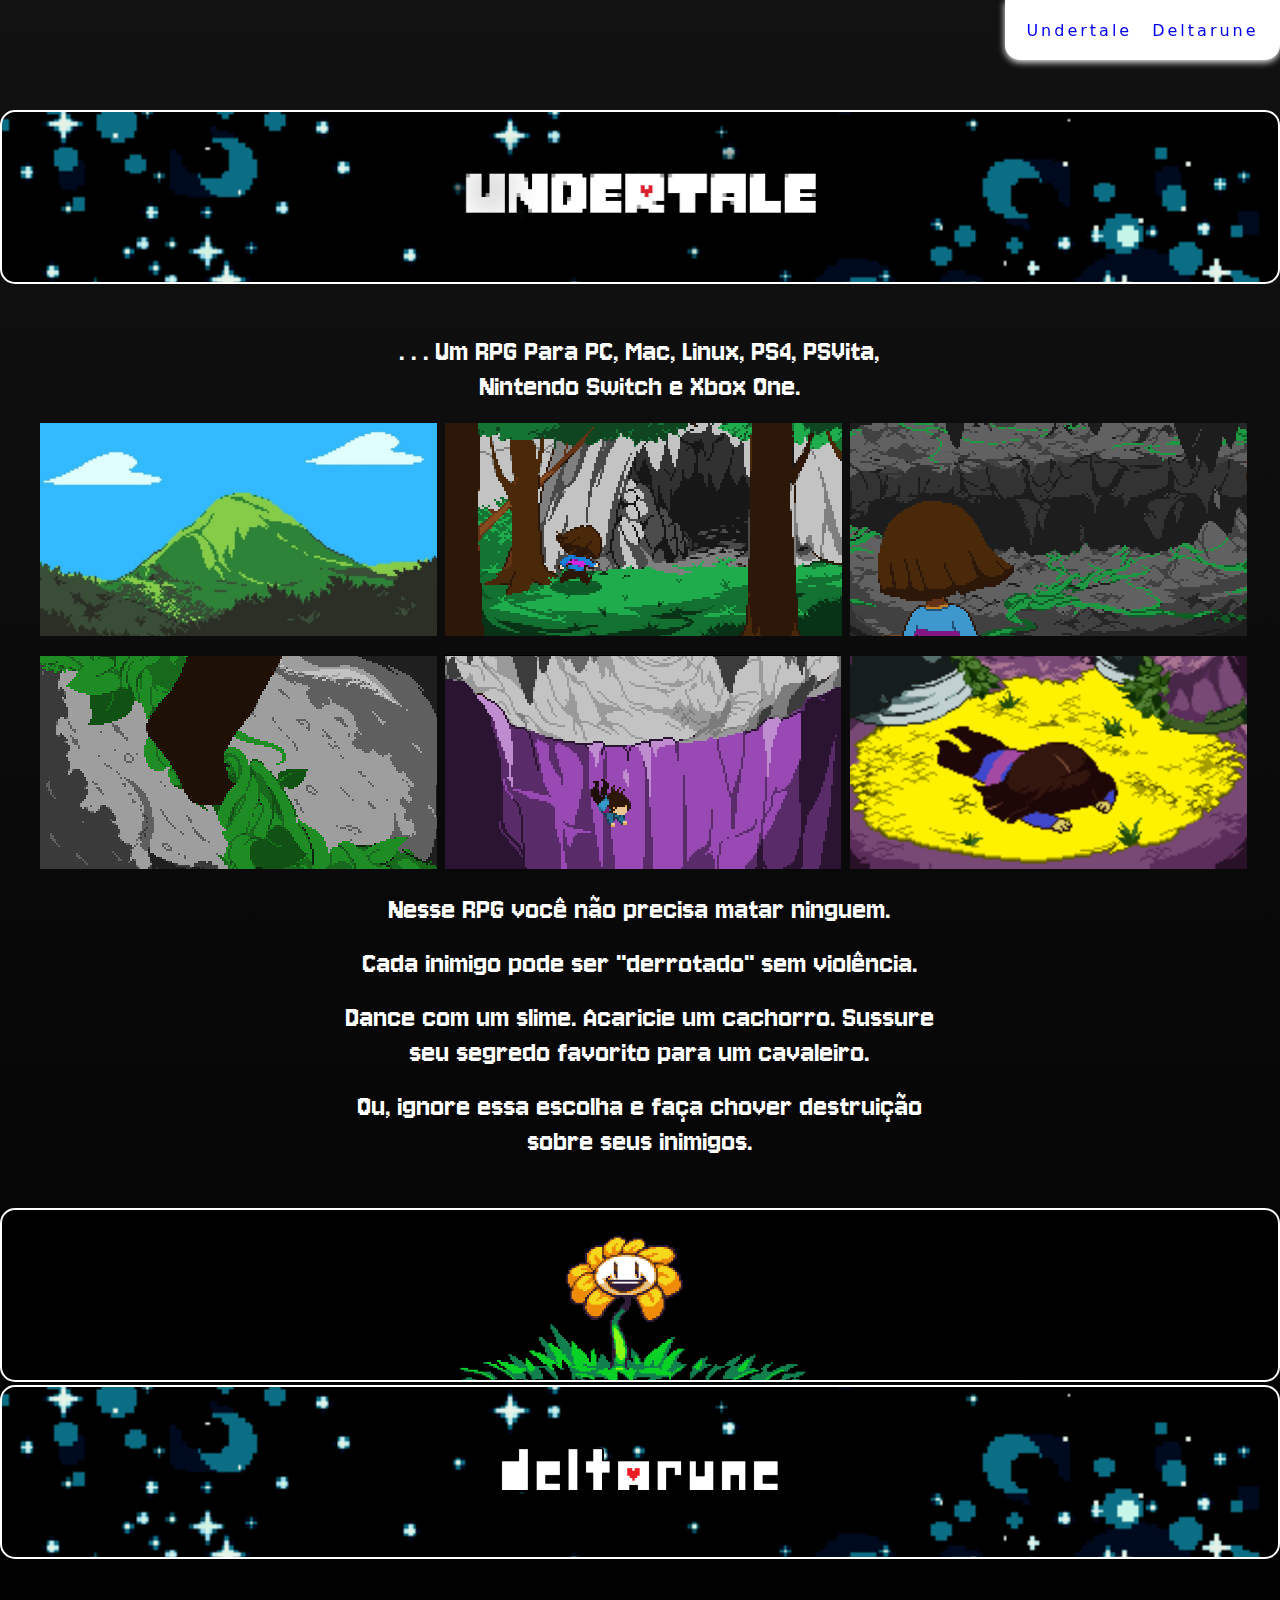
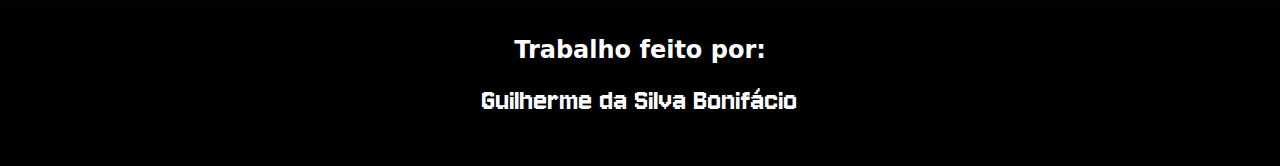
==== index.html @ c94c85cd "Quase Base" ====
<!DOCTYPE html>
<html lang="pt-br">

<head>
    <meta charset="UTF-8">
    <meta name="viewport" content="width=device-width, initial-scale=1.0">
    <title>Indie Bunny - Undertale</title>
    <link rel="stylesheet" href="css/style.css">
    <link rel="shortcut icon" href="_imagens/UndertaleIcon.png">
</head>

<body class="dark">

    <!-- CONSTRUÇÃO DO HEADER -->

    <header>

        <!-- LINKS DA PAGINA: -->

        <nav class="navPrincipal">
            <ul class="nav-links">
                <li><a href="index.html">Undertale</a></li>
                <li><a href="index.html">Deltarune</a></li>
            </ul>
        </nav>

        <!-- <button onclick="Temas()">Dark / Light</button>

        <button onclick="Nota()">Dê uma nota!</button> -->

        <!-- LINKS DE ANCORA: -->

        <!-- <nav class="navAncora">
            <a href="#sobre">Sobre</a> |
            <a href="#infos">Franquia</a>
        </nav> -->
    </header>


    <br>

    <!-- CONSTRUÇÃO DO MAIN -->


    <main>

        <!-- Fusão da "Titulo" -->
        <!-- <div class="titulo">
            <img class="logo1" src="_imagens/sackboyRender3.png" alt="">
            <h1>
                MEDIA MOLECULE
            </h1>
            <img class="logo2" src="_imagens/krisSprite1.gif" alt="">

        </div> -->


        <br><br>

        <!-- INTRODUÇÃO -->

        <!-- Section para LINK e Fundo UNDERTALE -->
        <section class="container4">
            <!-- Container com IMAGEM -->
            <figure class="card-sites">
                <a href="https://undertale.com/" target="_blank">
                    <img src="_imagens/undertaleLogo.png" alt="">
                </a>
            </figure>
        </section>

        <section class="container-especial">
            <div class="object-especial">
                <div class="texto-main">
                    <h2>
                        . . . Um RPG Para PC, Mac, Linux, PS4, PSVita, <br>
                        Nintendo Switch e Xbox One.
                    </h2>
                </div>

                <br>

                <div class="grid">
                    <div>
                        <figure>
                            <img src="_imagens/undertaleIntro1.png" alt="">
                        </figure>
                    </div>
                    <div>
                        <figure>
                            <img src="_imagens/undertaleIntro2.png" alt="">
                        </figure>
                    </div>
                    <div>
                        <figure>
                            <img src="_imagens/undertaleIntro3.png" alt="">
                        </figure>
                    </div>
                    <div>
                        <figure>
                            <img src="_imagens/undertaleIntro4.jpg" alt="">
                        </figure>
                    </div>
                    <div>
                        <figure>
                            <img src="_imagens/undertaleIntro5.png" alt="">
                        </figure>
                    </div>
                    <div>
                        <figure>
                            <img src="_imagens/undertaleIntro6.png" alt="">
                        </figure>
                    </div>
                </div>

                <br>

                <div class="texto-main">
                    <h2>Nesse RPG você não precisa matar ninguem.</h2>
                    <br>

                    <h2>Cada inimigo pode ser "derrotado" sem violência.</h2>
                    <br>

                    <h2>Dance com um slime. Acaricie um cachorro. Sussure seu segredo favorito para um cavaleiro. </h2>
                    <br>

                    <h2>Ou, ignore essa escolha e faça chover destruição sobre seus inimigos.</h2>

                </div>

                <br>

                <!-- <div class="grid">
                    <div>
                        <figure>
                            <img src="_imagens/undertaleBattle2.png" alt="">
                        </figure>
                    </div>
                    <div>
                        <figure>
                            <img src="_imagens/undertaleBattle2.png" alt="">
                        </figure>
                    </div> -->

            </div>
        </section>

        <!-- <section class="container">
            <figure class="figuraFundo">
                <img src="_imagens/lbpLogo.png" alt="">
            </figure>
            <div class="object">

                <h2 id="sobre">LittleBigPlanet</h2>

                <br>

                <p>
                    <script>
                        let nome = prompt("Qual seu nome Sonhador?");
                        let sobrenome = prompt("E Seu Sobrenome?");
                        alert("Bem Vindo " + nome + " " + sobrenome + "!" + " Botões foram adicionados no topo da tela.");

                        document.write("Bem-Vindo a <i><b>LittleBigPlanet</b></i> " + nome + " " + sobrenome + "!");
                    </script>
                    <br><br>
                    <i><b>LittleBigPlanet</b></i> é Uma série de jogos distribuída pela Sony, que começou com um jogo
                    eletrônico para
                    PlayStation 3 originalmente lançado em outubro de 2008. O título permite ao jogador modificar o
                    cenário e criar as próprias regras do jogo, usando os materiais encontrados no mundo
                    virtual e as habilidades dos personagens. <br><br>

                    Em <i><b>LittleBigPlanet</b></i>, que tem um clima de fantasia, o jogador tem diversas habilidades
                    para interagir
                    com
                    ambiente. Há itens para colecionar e quebra-cabeças, cuja solução requer lógica e colaboração em
                    grupo.
                    Quanto mais explorar o mundo, mais o jogador aumenta sua capacidade de criar e modificar o cenário.
                    <br><br>

                    Pode-se mover tudo no ambiente e rearranjar os objetos como desejar. A interface é bem simples e
                    intuitiva.
                    O mundo criador pode ser compartilhado com outros usuários. No entanto, as fases iniciais já vêm
                    prontas.
                    Não há objetivos ou regras estabelecidas. O próprio jogador pode e deve inventá-los.

                </p>

            </div>
        </section> -->

        <section class="container2">
            <!-- Container com IMAGEM -->
        </section>

        <!-- Container com LISTA e LINK -->
        <!-- <section class="container3">
            <figure class="figuraFundo2">
                <img src="_imagens/sackboyRender2.png" alt="">
            </figure>
            <div class="object">

                <h2 id="infos">Jogos da Franquia</h2>

                <br>

                <p>
                    A maioria dos jogos da série foram bem recebidos pelos críticos, e estes, são alguns dos jogos da
                    Franquia
                    <i><b>LittleBigPlanet</b></i>:
                </p>

                <br>

                <ul>
                    <li>LittleBigPlanet;</li>
                    <li>LittleBigPlanet PSP;</li>
                    <li>Sackboy's Prehistoric Moves;</li>
                    <li>LittleBigPlanet 2;</li>
                    <li>LittleBigPlanet PS VITA;</li>
                    <li>LittleBigPlanet Kart;</li>
                    <li>Run Sackboy! Run!;</li>
                    <li>LittleBigPlanet 3;</li>
                    <li>Sackboy: A Big Adventure;</li>
                    <li>Ultimate Sackboy;</li>
                </ul>

                <br>

                <p>
                    A mecânica central da série gira em torno de seu slogan, <i><b>"Jogue, Crie, Compartilhe"</b></i>.
                </p>

                <br>

                <p>
                    Passe no Site da
                    <b><i><a href="https://www.mediamolecule.com/" class="linkNoTexto">
                                Media Molecule</a></i></b> também!<br>
                    E nos vemos em breve, sonhador.

                </p>


            </div>
        </section> -->

        <section class="container4">
            <!-- Container com IMAGEM -->
            <figure class="card-sites">
                <a href="deltarune.html">
                    <img src="_imagens/deltaruneLogo.png" alt="">
                </a>
            </figure>
        </section>

        <br><br><br>
    </main>


    <!-- CONSTRUÇÃO DO FOOTER -->


    <footer class="footer">
        <div class="footerInfos">
            <h2>Trabalho feito por:</h2>

            <br>

            <p>
                Guilherme da Silva Bonifácio
            </p>
        </div>

    </footer>

</body>

<script src="script/script.js">
</script>

</html>
---- css/style.css ----
@import url('https://fonts.googleapis.com/css2?family=Jersey+25&family=Tiny5&display=swap');
@import url('https://fonts.googleapis.com/css2?family=Jersey+10&display=swap');

/* Padrão Site todo */

* {
    border: 0;
    padding: 0;
    margin: auto;
    position: relative;
    font-family: system-ui, 'Open Sans', 'Helvetica Neue', sans-serif;
    transition: all 0.50s ease-in-out;
}

/* Dark e Light Mode em BODY: */
.dark {
    /* background-color: #121212; */
    background: linear-gradient(to top, black, #121212);
    /* background-image: url(../_imagens/undertaleWallpaper2.png);
    background-repeat: no-repeat;
    background-position-x: center;
    background-color: black; */

}

.light {
    background-color: rgb(245, 209, 179);

    p,
    h1,
    h2,
    h3,
    li {
        color: black;
    }

    .navAncora,
    .navPrincipal,
    .container,
    .container3 {
        background-color: rgb(245, 179, 179);
        box-shadow: 0px 0px 0px 0px;
    }
}



/* ---------------------------------------- */


/* Personalização do HEADER: */

header {
    /* background-color: rgb(212, 163, 163); */
    height: 50px;
    width: auto;
    border-radius: 0px 0px 15px 15px;
    text-align: center;

}

.navPrincipal,
.navAncora {
    position: fixed;
    top: 0;
    right: 0;
    z-index: 1;
    
    background-color: white;
    width: 275px;
    height: 60px;
    border-radius: 0px 0px 15px 15px;
    text-align: center;
    box-shadow: 0px 2px 7px rgb(255, 254, 254);
    display: flex;
    align-items: center;
    justify-content: center;


}

.navPrincipal {
    float: right;
}

.navAncora {
    float: left;
}

.nav-links {
    display: flex;
    list-style: none;
}

.nav-links li {
    letter-spacing: 3px;
    padding: 10px;
}


/* Teste: */

/* @media (max-width: 999px) {
    .navPrincipal{
        flex-direction: column;
    }
} */

/* .mobile-menu{
    cursor: pointer;
}

.mobile-menu div{
    width: 32x;
    height: 2px;
    background: black;
    margin: 8px;
} */


/* ---------------------------------------- */


/* Personalização do MAIN */

main {
    max-width: 1300px;

}

/* Arrumando o Titulo */

.titulo .logo1 {
    width: 80px;
    float: left;
}

.titulo .logo2 {
    width: 80px;
    float: right;
}

.titulo h1 {
    padding-left: 10px;
    padding-right: 10px;
}

.titulo {
    /* border: 3px solid green; */
    width: 500px;
    text-align: center;
    display: flex;
    padding-bottom: 50px;

}

/* Caixas de texto e Caixas com imagens: */

.container,
.container2,
.container3,
.container4,
.container5,
.container6 {
    background-color: #202020;
    border: 2px solid white;
    border-radius: 15px;
    display: flex;
    align-items: center;
    justify-content: center;
    color: white;
    margin-top: 3px;

}

.container-especial {
    margin-top: 50px;
    margin-bottom: 30px;
    text-align: center;
    justify-content: center;

}

.container,
.container3 {
    height: auto;
    width: 95%;
    padding-top: 30px;
    padding-bottom: 30px;
}

.container2,
.container4,
.container5,
.container6 {
    height: 170px;
    /* width: 95%; */
    background-repeat: no-repeat;
    background-size: cover;
    background-position: center;
}

.container2 {
    background-image: url(../_imagens/undertaleWallpaper3.gif);
    background-position: center;
    background-color: black;
    background-size: 30%
}

.container4 {
    background-image: url(../_imagens/undertaleWallpaper.gif);
}

.container4 img {
    width: 35%;
    max-height: 450px;

}

.container5 {
    background-image: url(../_imagens/zbannerTechno.png);
}

.container6 {
    background-image: url(../_imagens/zbannerTechno2.jpg);
}

.container4 img:hover {
    width: 70%;
    transition: all ease 0.9s;
    cursor: pointer;
}

.card-sites {
    text-align: center;
    position: absolute;
}


.object {
    max-width: 850px;
    text-align: justify;

}

.object-especial {
    text-align: center;
    align-items: center;
    justify-content: center;
}

.object-especial h2,
p {
    font-family: "Jersey 10", sans-serif;
    font-weight: 400;
    font-size: 32px;
    font-style: normal;
    color: white;
}

.texto-main {
    max-width: 600px;
}

/* .object-character img{
    width: 15%;
} */


.grid {
    display: grid;
    /* background-color: white; */
    grid-template-columns: repeat(auto-fill, minmax(300px, 1fr));
    grid-gap: 15px;
    max-width: 1200px;
    margin: 0 auto;
}

.grid div {
    text-align: center;
    justify-content: center;
}

figure {
    text-align: center;
}

/* Imagens no fundo das escritas */

.figuraFundo,
.figuraFundo2 {
    position: absolute;
    text-align: center;
}

.figuraFundo img {
    width: 750px;
    opacity: 10%;
}

.figuraFundo2 img {
    width: 230px;
    opacity: 15%;
}

/* Formatação do link presente no texto (não confundir com o fundo) */

.linkNoTexto {
    color: rgb(150, 109, 255);
}


/* ---------------------------------------- */


/* Personalização do FOOTER: */

.footer {
    background-color: black;
    color: white;
    height: 150px;
    text-align: center;
}

.footerInfos {
    padding-top: 20px;

}

/* .footer img {
    background-repeat: no-repeat;
    background-position: center;
    background-size: auto;
} */


/* ---------------------------------------- */


/* Personalização GERAL (Elementos) */

h1 {
    color: white;
    text-align: center;
}

h2,
h3 {
    color: white;
}

a {
    text-decoration: none;
}

li {
    padding-bottom: 10px;
}

button {
    border: 1px solid black;
    border-radius: 0px 0px 15px 15px;
    color: black;
    width: 100px;
    height: 25px;
    cursor: pointer;
}
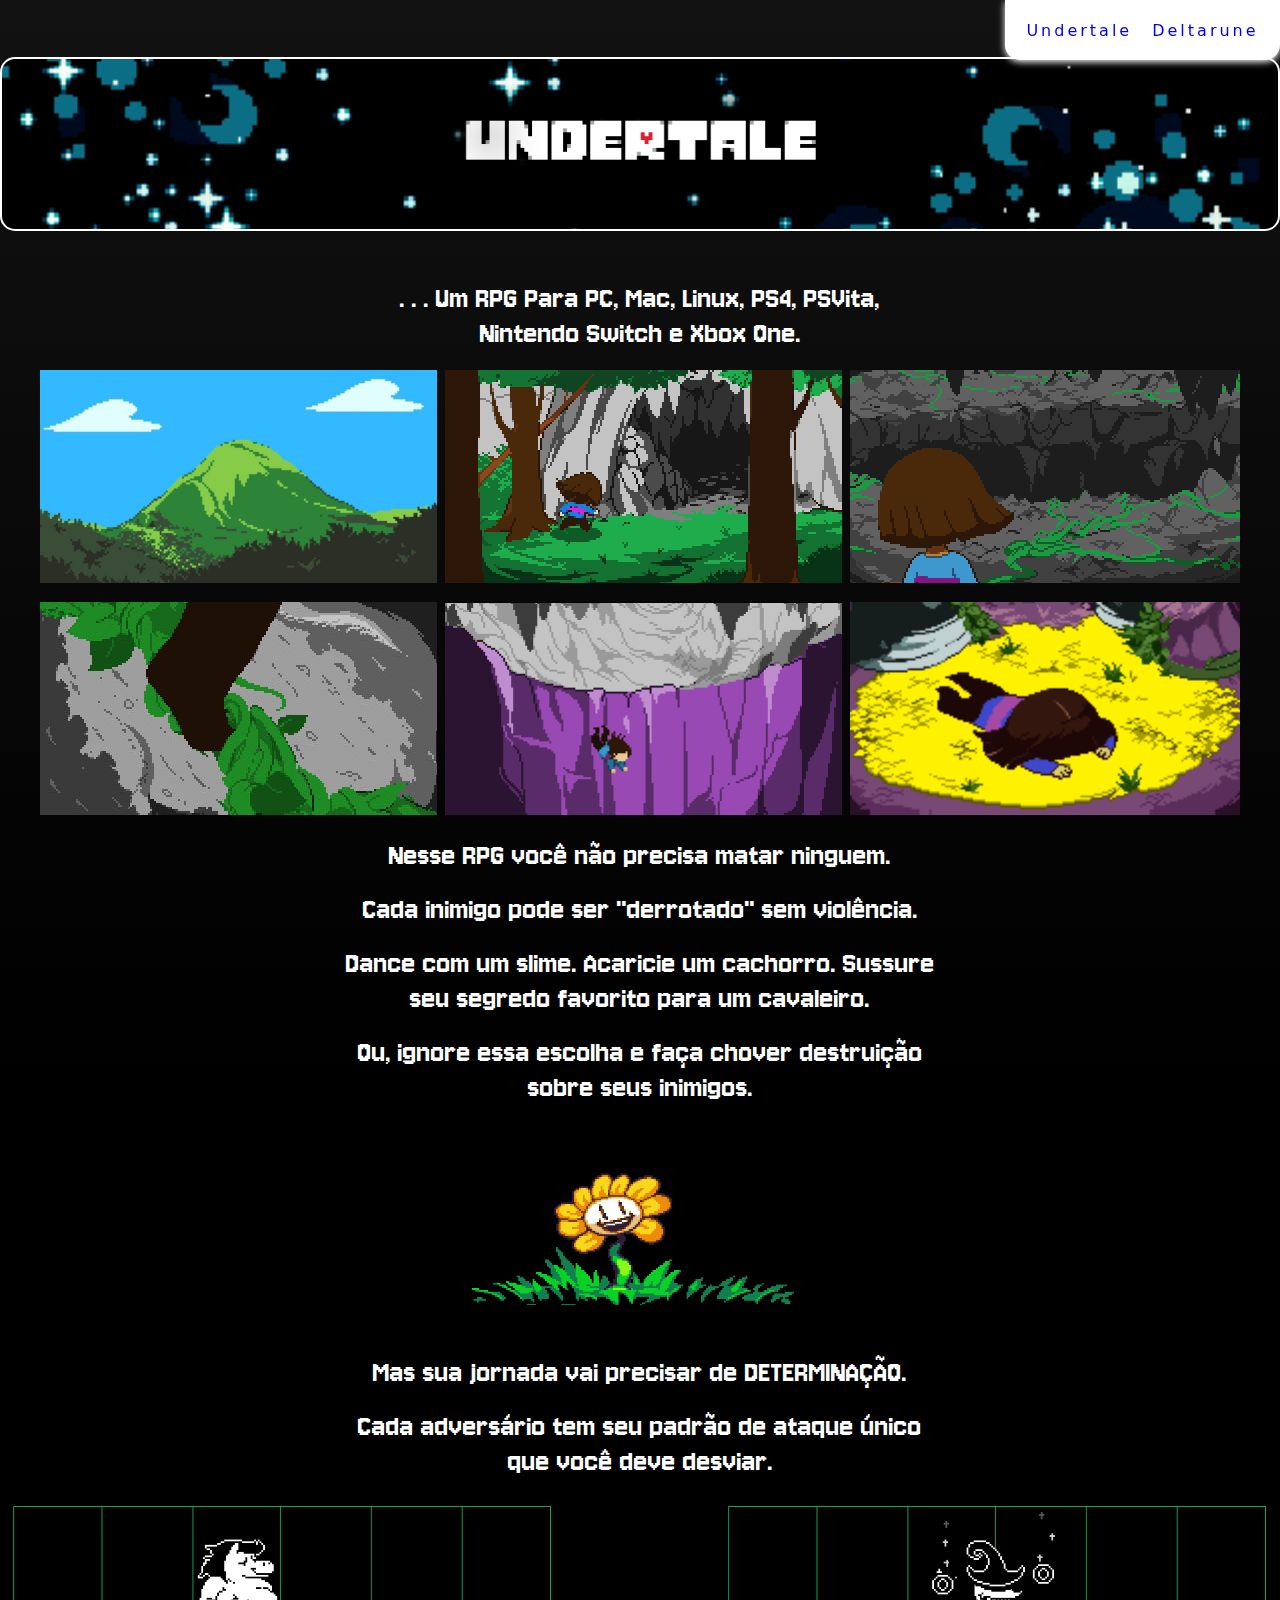
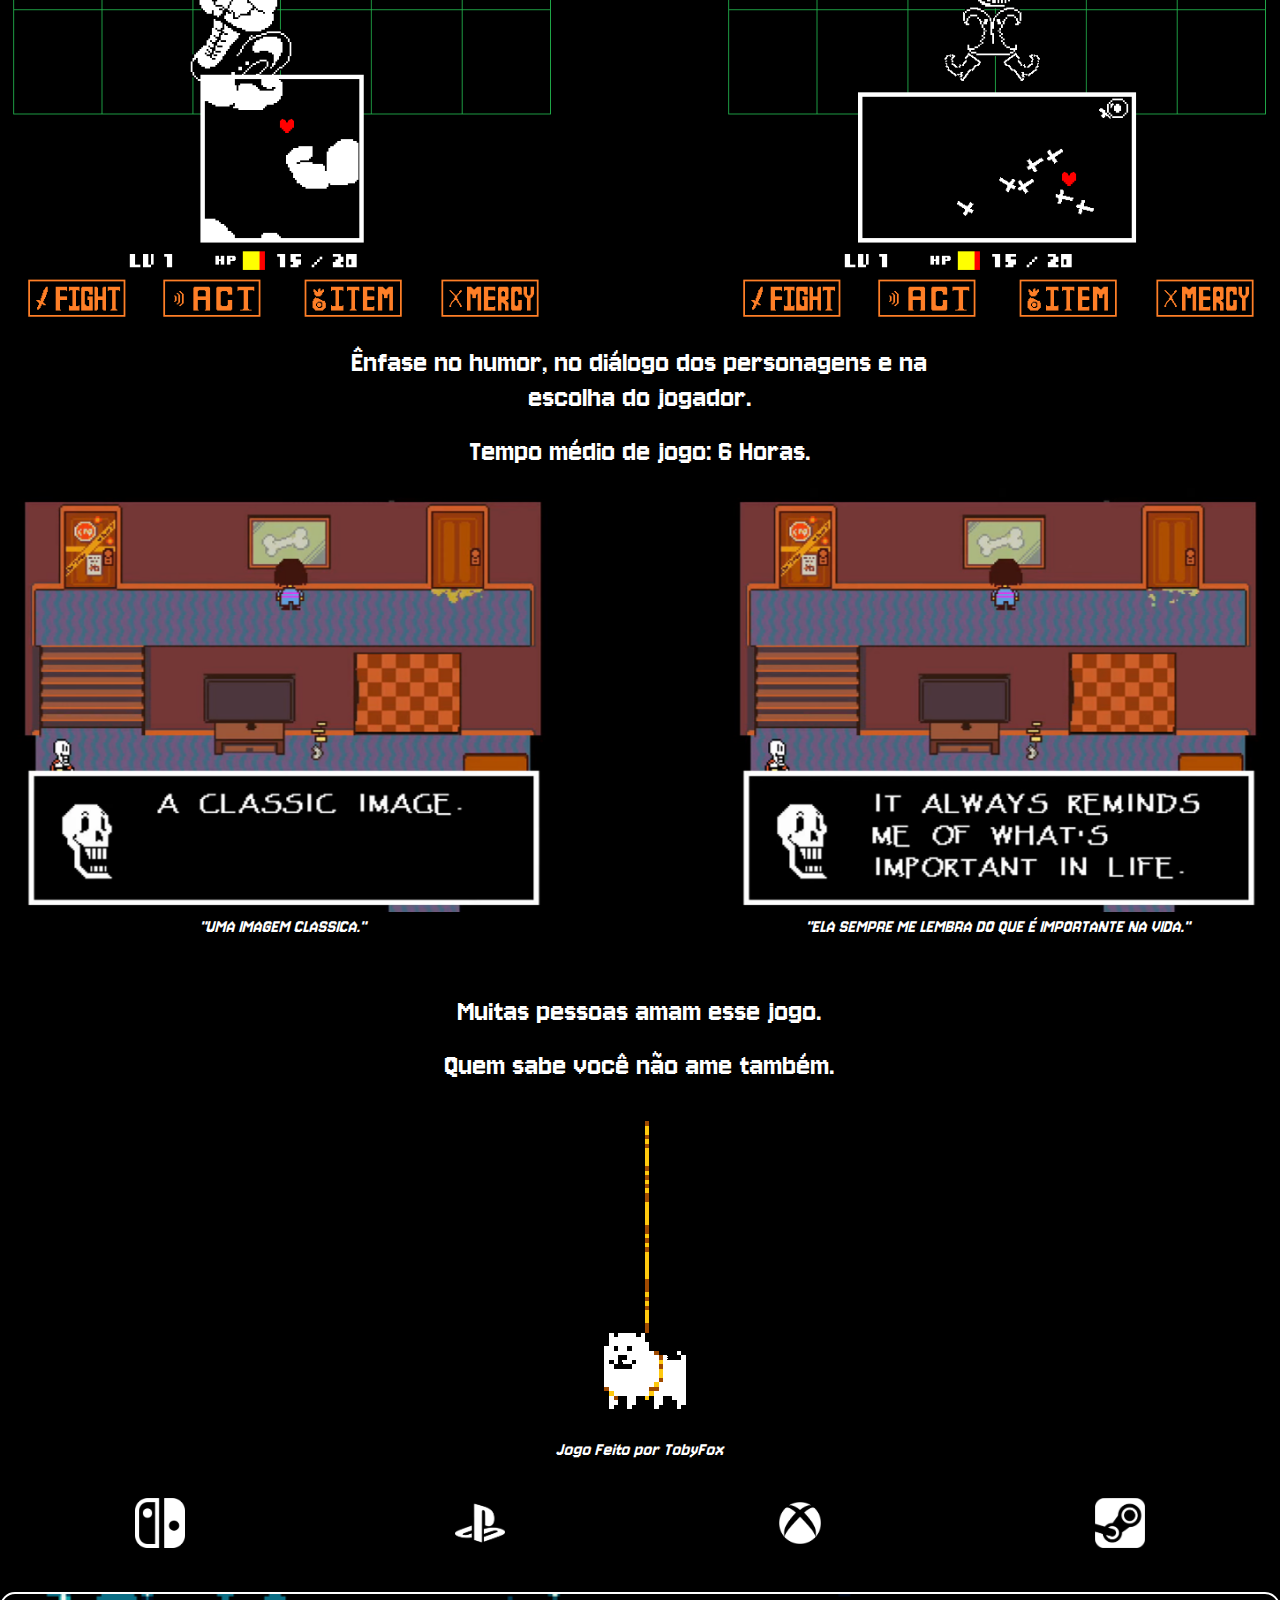
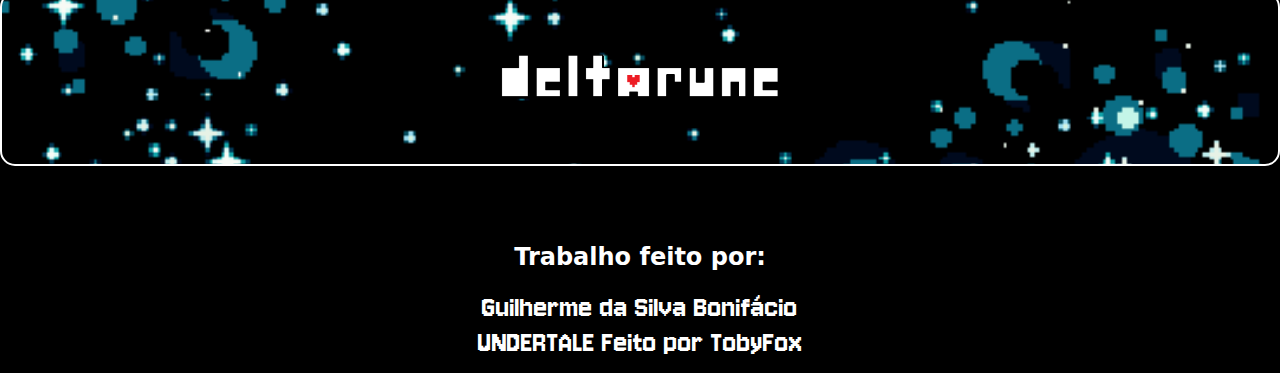
==== commit fcb3e138: "Quase feito" ====
--- a/index.html
+++ b/index.html
@@ -25,7 +25,7 @@
         </nav>
 
         <!-- <button onclick="Temas()">Dark / Light</button>
-
+ 
         <button onclick="Nota()">Dê uma nota!</button> -->
 
         <!-- LINKS DE ANCORA: -->
@@ -51,7 +51,7 @@
                 MEDIA MOLECULE
             </h1>
             <img class="logo2" src="_imagens/krisSprite1.gif" alt="">
-
+ 
         </div> -->
 
 
@@ -69,6 +69,8 @@
             </figure>
         </section>
 
+        <!-- Inicio da página de verdaed -->
+
         <section class="container-especial">
             <div class="object-especial">
                 <div class="texto-main">
@@ -82,168 +84,177 @@
 
                 <div class="grid">
                     <div>
+                        <figure class="undertale-intro-img">
+                            <img src="_imagens/undertaleIntro1.png" alt="">
+                        </figure>
+                    </div>
+                    <div>
+                        <figure class="undertale-intro-img">
+                            <img src="_imagens/undertaleIntro2.png" alt="">
+                        </figure>
+                    </div>
+                    <div>
+                        <figure class="undertale-intro-img">
+                            <img src="_imagens/undertaleIntro3.png" alt="">
+                        </figure>
+                    </div>
+                    <div>
+                        <figure class="undertale-intro-img">
+                            <img src="_imagens/undertaleIntro4.jpg" alt="">
+                        </figure>
+                    </div>
+                    <div>
+                        <figure class="undertale-intro-img">
+                            <img src="_imagens/undertaleIntro5.png" alt="">
+                        </figure>
+                    </div>
+                    <div>
+                        <figure class="undertale-intro-img">
+                            <img src="_imagens/undertaleIntro6.png" alt="">
+                        </figure>
+                    </div>
+                </div>
+
+                <br>
+                <!-- arrumar com p -->
+                <div class="texto-main">
+                    <h2>Nesse RPG você não precisa matar ninguem.</h2>
+                    <br>
+                    <h2>Cada inimigo pode ser "derrotado" sem violência.</h2>
+                    <br>
+                    <h2>Dance com um slime. Acaricie um cachorro. Sussure seu segredo favorito para um cavaleiro.</h2>
+                    <br>
+                    <h2>Ou, ignore essa escolha e faça chover destruição sobre seus inimigos.</h2>
+                </div>
+
+            </div>
+        </section>
+
+        <section class="container2">
+            <!-- Container com IMAGEM -->
+        </section>
+
+        <section class="container-especial">
+            <div class="object-especial">
+                <div class="texto-main">
+                    <h2>Mas sua jornada vai precisar de DETERMINAÇÃO.</h2>
+                    <br>
+                    <h2>Cada adversário tem seu padrão de ataque único que você deve desviar.</h2>
+                </div>
+
+                <br>
+
+                <div class="grid2">
+                    <div>
+                        <figure class="undertale-game-img">
+                            <img src="_imagens/undertaleBattle1.png" alt="">
+                        </figure>
+                    </div>
+                    <div>
+                        <figure class="undertale-game-img">
+                            <img src="_imagens/undertaleBattle2.png" alt="">
+                        </figure>
+                    </div>
+
+                </div>
+
+                <br>
+
+                <div class="texto-main">
+                    <h2>Ênfase no humor, no diálogo dos personagens e na escolha do jogador.</h2>
+                    <br>
+                    <h2>Tempo médio de jogo: 6 Horas.</h2>
+
+                </div>
+
+                <br>
+
+                <div class="grid2">
+                    <div>
+                        <figure class="undertale-game-img">
+                            <img src="_imagens/undertaleDialogo1.png" alt="">
+                            <figcaption>"UMA IMAGEM CLASSICA."</figcaption>
+                        </figure>
+                    </div>
+                    <div>
+                        <figure class="undertale-game-img">
+                            <img src="_imagens/undertaleDialogo2.png" alt="">
+                            <figcaption>"ELA SEMPRE ME LEMBRA DO QUE É IMPORTANTE NA VIDA."</figcaption>
+                        </figure>
+                    </div>
+                </div>
+
+                <br><br><br>
+
+                <div class="texto-main">
+                    <h2>Muitas pessoas amam esse jogo.</h2>
+                    <br>
+                    <h2>Quem sabe você não ame também.</h2>
+
+                </div>
+
+                <br><br>
+
+                <div class="undertale-game-fim">
+                    <figure>
+                        <img src="_imagens/characterTobyFox.gif" alt="">
+                        <figcaption>Jogo Feito por TobyFox</figcaption>
+                    </figure>
+                </div>
+
+                <br><br>
+
+                <div>
+                    <ul class="plataforma-jogo-icone">
+                        <li class="icone-nintendo">
+                            <figure>
+                                <a href="https://www.nintendo.com/us/store/products/undertale-switch/">
+                                    <img src="_imagens/plataformaSwitch.png" alt="">
+                                </a>
+                            </figure>
+                        </li>
+                        <li class="icone-playstation">
+                            <figure>
+                                <a href="https://www.nintendo.com/us/store/products/undertale-switch/">
+                                    <img src="_imagens/plataformaPlaystation.png" alt="">
+                                </a>
+                            </figure>
+                        </li>
+                        <li class="icone-xbox">
+                            <figure>
+                                <a href="https://www.nintendo.com/us/store/products/undertale-switch/">
+                                    <img src="_imagens/plataformasXbox.png" alt="">
+                                </a>
+                            </figure>
+                        </li>
+                        <li class="icone-steam">
+                            <figure>
+                                <a href="https://www.nintendo.com/us/store/products/undertale-switch/">
+                                    <img src="_imagens/plataformaSteamIcon.png" alt="">
+                                </a>
+                            </figure>
+                        </li>
+                    </ul>
+                </div>
+
+            </div>
+        </section>
+
+        <!-- Container com LISTA e LINK -->
+        <!-- <section class="container">
+            <div class="object">
+                <div class="grid2">
+                    <div>
                         <figure>
-                            <img src="_imagens/undertaleIntro1.png" alt="">
-                        </figure>
-                    </div>
-                    <div>
-                        <figure>
-                            <img src="_imagens/undertaleIntro2.png" alt="">
-                        </figure>
-                    </div>
-                    <div>
-                        <figure>
-                            <img src="_imagens/undertaleIntro3.png" alt="">
-                        </figure>
-                    </div>
-                    <div>
-                        <figure>
-                            <img src="_imagens/undertaleIntro4.jpg" alt="">
-                        </figure>
-                    </div>
-                    <div>
-                        <figure>
-                            <img src="_imagens/undertaleIntro5.png" alt="">
-                        </figure>
-                    </div>
-                    <div>
-                        <figure>
-                            <img src="_imagens/undertaleIntro6.png" alt="">
-                        </figure>
-                    </div>
-                </div>
-
-                <br>
-
-                <div class="texto-main">
-                    <h2>Nesse RPG você não precisa matar ninguem.</h2>
-                    <br>
-
-                    <h2>Cada inimigo pode ser "derrotado" sem violência.</h2>
-                    <br>
-
-                    <h2>Dance com um slime. Acaricie um cachorro. Sussure seu segredo favorito para um cavaleiro. </h2>
-                    <br>
-
-                    <h2>Ou, ignore essa escolha e faça chover destruição sobre seus inimigos.</h2>
-
-                </div>
-
-                <br>
-
-                <!-- <div class="grid">
+                            <img src="_imagens/undertaleBattle1.png" alt="">
+                        </figure>
+                    </div>
                     <div>
                         <figure>
                             <img src="_imagens/undertaleBattle2.png" alt="">
                         </figure>
                     </div>
-                    <div>
-                        <figure>
-                            <img src="_imagens/undertaleBattle2.png" alt="">
-                        </figure>
-                    </div> -->
-
-            </div>
-        </section>
-
-        <!-- <section class="container">
-            <figure class="figuraFundo">
-                <img src="_imagens/lbpLogo.png" alt="">
-            </figure>
-            <div class="object">
-
-                <h2 id="sobre">LittleBigPlanet</h2>
-
-                <br>
-
-                <p>
-                    <script>
-                        let nome = prompt("Qual seu nome Sonhador?");
-                        let sobrenome = prompt("E Seu Sobrenome?");
-                        alert("Bem Vindo " + nome + " " + sobrenome + "!" + " Botões foram adicionados no topo da tela.");
-
-                        document.write("Bem-Vindo a <i><b>LittleBigPlanet</b></i> " + nome + " " + sobrenome + "!");
-                    </script>
-                    <br><br>
-                    <i><b>LittleBigPlanet</b></i> é Uma série de jogos distribuída pela Sony, que começou com um jogo
-                    eletrônico para
-                    PlayStation 3 originalmente lançado em outubro de 2008. O título permite ao jogador modificar o
-                    cenário e criar as próprias regras do jogo, usando os materiais encontrados no mundo
-                    virtual e as habilidades dos personagens. <br><br>
-
-                    Em <i><b>LittleBigPlanet</b></i>, que tem um clima de fantasia, o jogador tem diversas habilidades
-                    para interagir
-                    com
-                    ambiente. Há itens para colecionar e quebra-cabeças, cuja solução requer lógica e colaboração em
-                    grupo.
-                    Quanto mais explorar o mundo, mais o jogador aumenta sua capacidade de criar e modificar o cenário.
-                    <br><br>
-
-                    Pode-se mover tudo no ambiente e rearranjar os objetos como desejar. A interface é bem simples e
-                    intuitiva.
-                    O mundo criador pode ser compartilhado com outros usuários. No entanto, as fases iniciais já vêm
-                    prontas.
-                    Não há objetivos ou regras estabelecidas. O próprio jogador pode e deve inventá-los.
-
-                </p>
-
-            </div>
-        </section> -->
-
-        <section class="container2">
-            <!-- Container com IMAGEM -->
-        </section>
-
-        <!-- Container com LISTA e LINK -->
-        <!-- <section class="container3">
-            <figure class="figuraFundo2">
-                <img src="_imagens/sackboyRender2.png" alt="">
-            </figure>
-            <div class="object">
-
-                <h2 id="infos">Jogos da Franquia</h2>
-
-                <br>
-
-                <p>
-                    A maioria dos jogos da série foram bem recebidos pelos críticos, e estes, são alguns dos jogos da
-                    Franquia
-                    <i><b>LittleBigPlanet</b></i>:
-                </p>
-
-                <br>
-
-                <ul>
-                    <li>LittleBigPlanet;</li>
-                    <li>LittleBigPlanet PSP;</li>
-                    <li>Sackboy's Prehistoric Moves;</li>
-                    <li>LittleBigPlanet 2;</li>
-                    <li>LittleBigPlanet PS VITA;</li>
-                    <li>LittleBigPlanet Kart;</li>
-                    <li>Run Sackboy! Run!;</li>
-                    <li>LittleBigPlanet 3;</li>
-                    <li>Sackboy: A Big Adventure;</li>
-                    <li>Ultimate Sackboy;</li>
-                </ul>
-
-                <br>
-
-                <p>
-                    A mecânica central da série gira em torno de seu slogan, <i><b>"Jogue, Crie, Compartilhe"</b></i>.
-                </p>
-
-                <br>
-
-                <p>
-                    Passe no Site da
-                    <b><i><a href="https://www.mediamolecule.com/" class="linkNoTexto">
-                                Media Molecule</a></i></b> também!<br>
-                    E nos vemos em breve, sonhador.
-
-                </p>
-
-
-            </div>
+                </div>
         </section> -->
 
         <section class="container4">
@@ -269,7 +280,8 @@
             <br>
 
             <p>
-                Guilherme da Silva Bonifácio
+                Guilherme da Silva Bonifácio <br>
+                UNDERTALE Feito por TobyFox
             </p>
         </div>
 
--- a/css/style.css
+++ b/css/style.css
@@ -1,5 +1,6 @@
 @import url('https://fonts.googleapis.com/css2?family=Jersey+25&family=Tiny5&display=swap');
 @import url('https://fonts.googleapis.com/css2?family=Jersey+10&display=swap');
+@import url('https://fonts.googleapis.com/css2?family=Mystery+Quest&display=swap');
 
 /* Padrão Site todo */
 
@@ -8,14 +9,15 @@
     padding: 0;
     margin: auto;
     position: relative;
-    font-family: system-ui, 'Open Sans', 'Helvetica Neue', sans-serif;
+    font-family: system-ui;
     transition: all 0.50s ease-in-out;
+    overflow-x: hidden;
 }
 
 /* Dark e Light Mode em BODY: */
 .dark {
     /* background-color: #121212; */
-    background: linear-gradient(to top, black, #121212);
+    background: linear-gradient(to top, black 70%, #121212);
     /* background-image: url(../_imagens/undertaleWallpaper2.png);
     background-repeat: no-repeat;
     background-position-x: center;
@@ -56,6 +58,7 @@
     width: auto;
     border-radius: 0px 0px 15px 15px;
     text-align: center;
+    position: absolute;
 
 }
 
@@ -65,7 +68,7 @@
     top: 0;
     right: 0;
     z-index: 1;
-    
+
     background-color: white;
     width: 275px;
     height: 60px;
@@ -109,7 +112,7 @@
 /* .mobile-menu{
     cursor: pointer;
 }
-
+ 
 .mobile-menu div{
     width: 32x;
     height: 2px;
@@ -162,14 +165,14 @@
 .container4,
 .container5,
 .container6 {
-    background-color: #202020;
+    background-color: black;
     border: 2px solid white;
     border-radius: 15px;
     display: flex;
     align-items: center;
     justify-content: center;
     color: white;
-    margin-top: 3px;
+    margin-top: 0px;
 
 }
 
@@ -204,11 +207,13 @@
     background-image: url(../_imagens/undertaleWallpaper3.gif);
     background-position: center;
     background-color: black;
-    background-size: 30%
+    background-size: 28%;
+    border: 0px solid white;
 }
 
 .container4 {
     background-image: url(../_imagens/undertaleWallpaper.gif);
+    overflow: hidden
 }
 
 .container4 img {
@@ -229,17 +234,20 @@
     width: 70%;
     transition: all ease 0.9s;
     cursor: pointer;
+
 }
 
 .card-sites {
     text-align: center;
     position: absolute;
+
 }
 
 
 .object {
     max-width: 850px;
     text-align: justify;
+    align-items: center;
 
 }
 
@@ -251,7 +259,7 @@
 
 .object-especial h2,
 p {
-    font-family: "Jersey 10", sans-serif;
+    font-family: "Jersey 10", sans-serif, system-ui;
     font-weight: 400;
     font-size: 32px;
     font-style: normal;
@@ -262,27 +270,78 @@
     max-width: 600px;
 }
 
-/* .object-character img{
-    width: 15%;
-} */
-
+/* grid contendo coisas importantes? */
 
 .grid {
     display: grid;
     /* background-color: white; */
-    grid-template-columns: repeat(auto-fill, minmax(300px, 1fr));
+    grid-template-columns: repeat(auto-fill, minmax(385px, 1fr));
     grid-gap: 15px;
     max-width: 1200px;
     margin: 0 auto;
 }
 
-.grid div {
-    text-align: center;
-    justify-content: center;
+.grid,
+.grid2 div {
+    text-align: center;
+    justify-content: center;
+}
+
+.undertale-intro-img img {
+    /* ARRUMAR O TAMANHO DISSO GUILHERME DO FUTURO */
+    /* ARRUMAR O TAMANHO DISSO GUILHERME DO FUTURO */
+    width: 397px;
+    height: 213px;
+}
+
+.undertale-game-img img {
+    width: 100%;
+    height: 100%;
+
+}
+
+.grid2 {
+    display: grid;
+    /* background-color: white; */
+    grid-template-columns: repeat(auto-fill, minmax(340px, 1fr));
+    grid-gap: 150px;
+    /* max-width: 1200px; */
+    margin: 0 auto;
+
+}
+
+.plataforma-jogo-icone {
+    display: flex;
+    flex-wrap: wrap;
+    align-items: center;
+    justify-content: center;
+}
+
+.plataforma-jogo-icone li {
+    flex-basis: 200;
+}
+
+.plataforma-jogo-icone img {
+    width: 50px;
+    height: 50px;
+}
+
+.plataforma-jogo-icone .icone-nintendo,
+.icone-playstation,
+.icone-xbox,
+.icone-steam:hover {
+    transition: all ease 0.5s;
+    cursor: pointer;
+
+}
+
+.plataforma-jogo-icone .icone-nintendo:hover {
+    filter: drop-shadow(0px 0px 30px #e4000f);
 }
 
 figure {
     text-align: center;
+    /* border: 1px solid white; */
 }
 
 /* Imagens no fundo das escritas */
@@ -347,6 +406,14 @@
 h2,
 h3 {
     color: white;
+}
+
+figcaption {
+    color: white;
+    font-family: "Jersey 10", sans-serif, system-ui;
+    font-weight: 400;
+    font-size: 20px;
+    font-style: italic;
 }
 
 a {
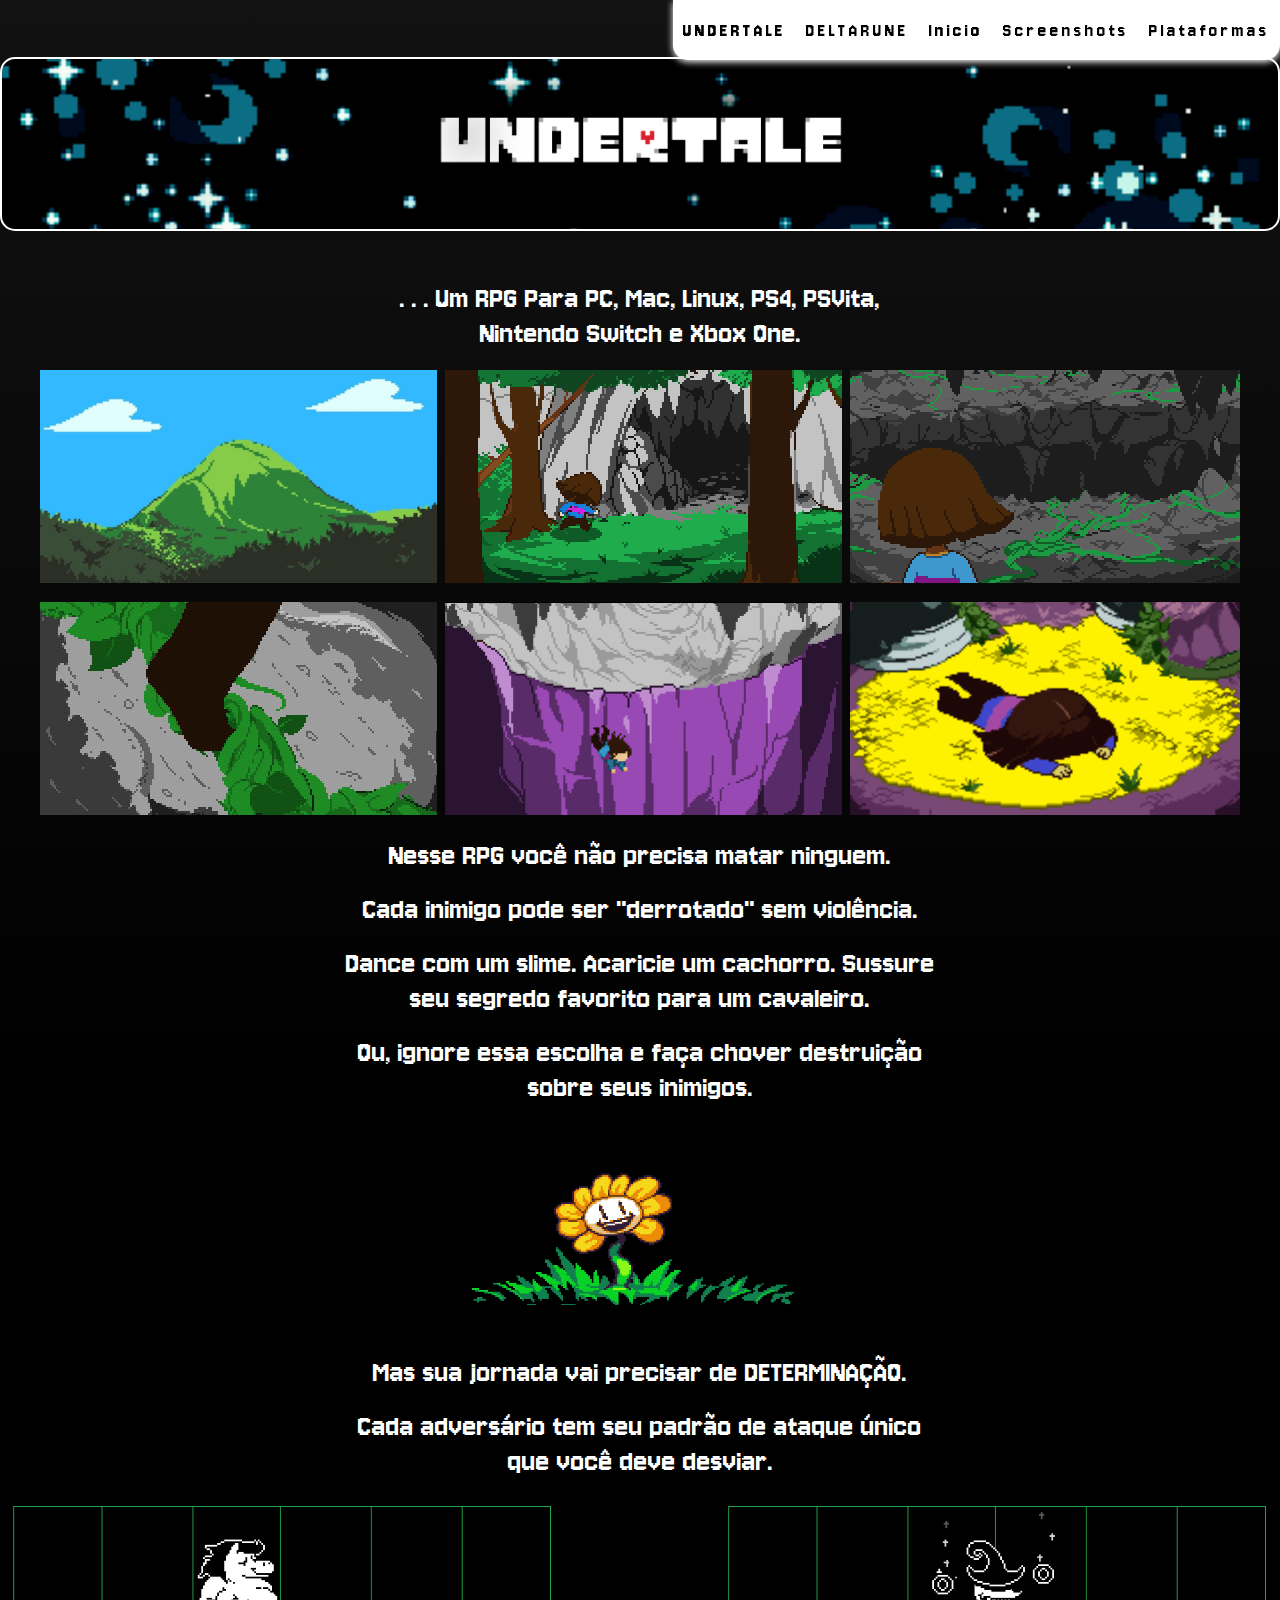
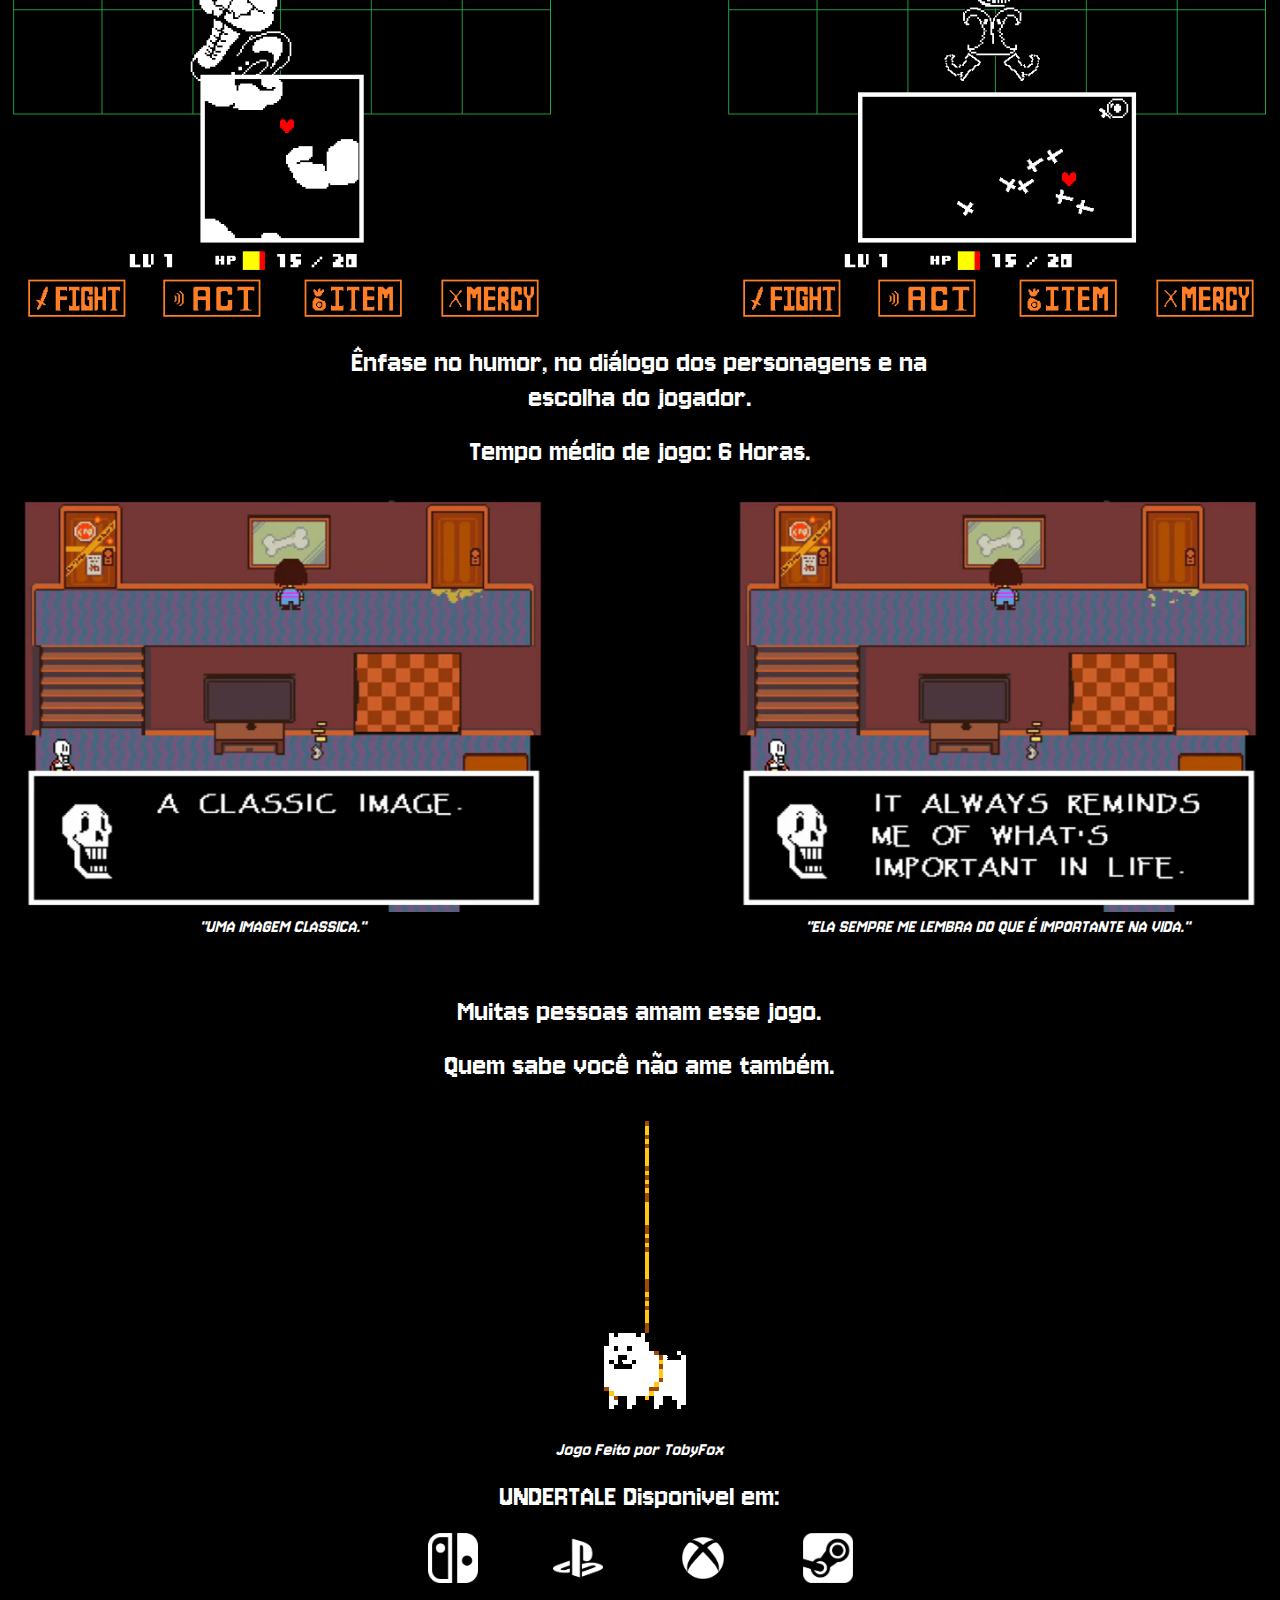
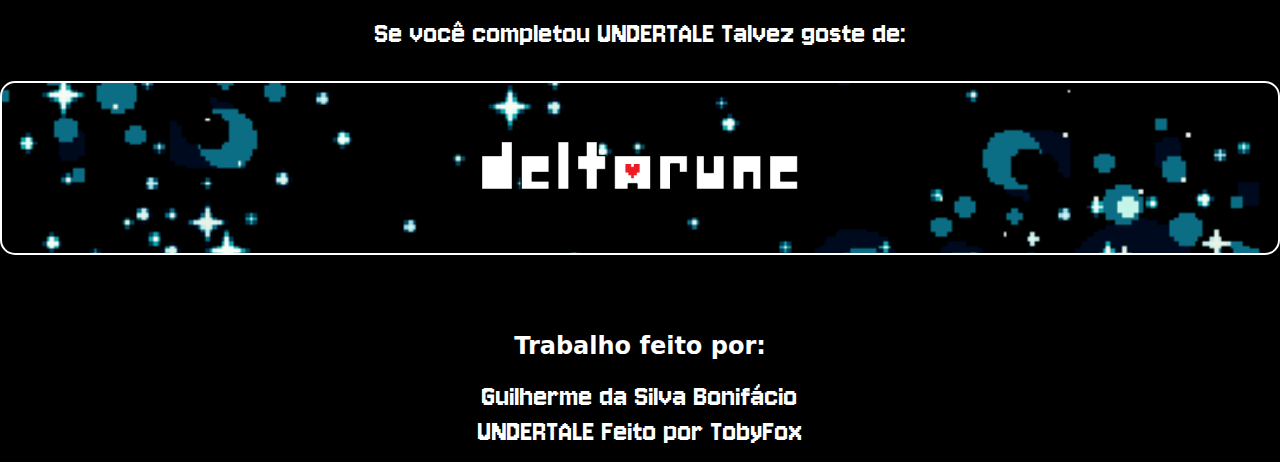
==== commit 3ab31134: "Falta só o js e arrumar um tequinho só" ====
--- a/index.html
+++ b/index.html
@@ -17,11 +17,16 @@
 
         <!-- LINKS DA PAGINA: -->
 
-        <nav class="navPrincipal">
+        <nav class="nav-principal">
             <ul class="nav-links">
-                <li><a href="index.html">Undertale</a></li>
-                <li><a href="index.html">Deltarune</a></li>
+                <li><a href="index.html" class="undertale-page-link">UNDERTALE</a></li>
+                <li><a href="index.html" class="deltarune-page-link">DELTARUNE</a></li>
+                <li><a href="#" class="undertale-page-link">Inicio</a></li>
+                <li><a href="#" class="deltarune-page-link">Screenshots</a></li>
+                <li><a href="#" class="deltarune-page-link">Plataformas</a></li>
+
             </ul>
+
         </nav>
 
         <!-- <button onclick="Temas()">Dark / Light</button>
@@ -202,7 +207,13 @@
                     </figure>
                 </div>
 
-                <br><br>
+                <br>
+
+                <div class="texto-main">
+                    <h2>UNDERTALE Disponivel em:</h2>
+                </div>
+
+                <br>
 
                 <div>
                     <ul class="plataforma-jogo-icone">
@@ -215,21 +226,22 @@
                         </li>
                         <li class="icone-playstation">
                             <figure>
-                                <a href="https://www.nintendo.com/us/store/products/undertale-switch/">
+                                <a
+                                    href="https://store.playstation.com/en-us/product/UP3893-CUSA08801_00-TFSHVCUTPS400084">
                                     <img src="_imagens/plataformaPlaystation.png" alt="">
                                 </a>
                             </figure>
                         </li>
                         <li class="icone-xbox">
                             <figure>
-                                <a href="https://www.nintendo.com/us/store/products/undertale-switch/">
+                                <a href="https://www.xbox.com/pt-BR/games/store/undertale/9PJGGX9XJXPB">
                                     <img src="_imagens/plataformasXbox.png" alt="">
                                 </a>
                             </figure>
                         </li>
                         <li class="icone-steam">
                             <figure>
-                                <a href="https://www.nintendo.com/us/store/products/undertale-switch/">
+                                <a href="https://store.steampowered.com/app/391540/Undertale/">
                                     <img src="_imagens/plataformaSteamIcon.png" alt="">
                                 </a>
                             </figure>
@@ -237,25 +249,14 @@
                     </ul>
                 </div>
 
+                <br>
+
+                <div class="texto-main">
+                    <h2>Se você completou UNDERTALE Talvez goste de:</h2>
+                </div>
+
             </div>
         </section>
-
-        <!-- Container com LISTA e LINK -->
-        <!-- <section class="container">
-            <div class="object">
-                <div class="grid2">
-                    <div>
-                        <figure>
-                            <img src="_imagens/undertaleBattle1.png" alt="">
-                        </figure>
-                    </div>
-                    <div>
-                        <figure>
-                            <img src="_imagens/undertaleBattle2.png" alt="">
-                        </figure>
-                    </div>
-                </div>
-        </section> -->
 
         <section class="container4">
             <!-- Container com IMAGEM -->
--- a/css/style.css
+++ b/css/style.css
@@ -36,8 +36,7 @@
         color: black;
     }
 
-    .navAncora,
-    .navPrincipal,
+    .nav-principal,
     .container,
     .container3 {
         background-color: rgb(245, 179, 179);
@@ -62,15 +61,15 @@
 
 }
 
-.navPrincipal,
-.navAncora {
+.nav-principal {
     position: fixed;
     top: 0;
+    z-index: 1;
+    float: right;
     right: 0;
-    z-index: 1;
 
     background-color: white;
-    width: 275px;
+    width: auto;
     height: 60px;
     border-radius: 0px 0px 15px 15px;
     text-align: center;
@@ -82,14 +81,6 @@
 
 }
 
-.navPrincipal {
-    float: right;
-}
-
-.navAncora {
-    float: left;
-}
-
 .nav-links {
     display: flex;
     list-style: none;
@@ -98,6 +89,53 @@
 .nav-links li {
     letter-spacing: 3px;
     padding: 10px;
+}
+
+@media(max-width:600px) {
+
+    /* Parte do header: */
+    .nav-principal {
+        width: max-content;
+        height: max-content;
+
+    }
+
+    .nav-links {
+        flex-direction: column;
+    }
+
+    .nav-principal li {
+        letter-spacing: 2px;
+        padding-bottom: 20px;
+    }
+
+
+    .container4 {
+        max-height: 100px;
+    }
+
+}
+
+.undertale-page-link,
+.deltarune-page-link:hover {
+    transition: all 0.5s;
+    filter: drop-shadow(0px 0px 0.5px);
+}
+
+.undertale-page-link:hover {
+    color: #FF0000;
+}
+
+.deltarune-page-link:hover {
+    color: #4300FF;
+}
+
+.nav-links a {
+    font-family: "Jersey 10", sans-serif, system-ui;
+    font-weight: 400;
+    font-size: 20px;
+    font-style: normal;
+    color: black;
 }
 
 
@@ -173,7 +211,7 @@
     justify-content: center;
     color: white;
     margin-top: 0px;
-
+    overflow: hidden
 }
 
 .container-especial {
@@ -213,21 +251,12 @@
 
 .container4 {
     background-image: url(../_imagens/undertaleWallpaper.gif);
-    overflow: hidden
 }
 
 .container4 img {
-    width: 35%;
+    width: 40%;
     max-height: 450px;
 
-}
-
-.container5 {
-    background-image: url(../_imagens/zbannerTechno.png);
-}
-
-.container6 {
-    background-image: url(../_imagens/zbannerTechno2.jpg);
 }
 
 .container4 img:hover {
@@ -235,6 +264,14 @@
     transition: all ease 0.9s;
     cursor: pointer;
 
+}
+
+.container5 {
+    background-image: url(../_imagens/zbannerTechno.png);
+}
+
+.container6 {
+    background-image: url(../_imagens/zbannerTechno2.jpg);
 }
 
 .card-sites {
@@ -315,6 +352,7 @@
     flex-wrap: wrap;
     align-items: center;
     justify-content: center;
+    max-width: 500px;
 }
 
 .plataforma-jogo-icone li {
@@ -335,9 +373,9 @@
 
 }
 
-.plataforma-jogo-icone .icone-nintendo:hover {
+/* .plataforma-jogo-icone .icone-nintendo:hover {
     filter: drop-shadow(0px 0px 30px #e4000f);
-}
+} */
 
 figure {
     text-align: center;
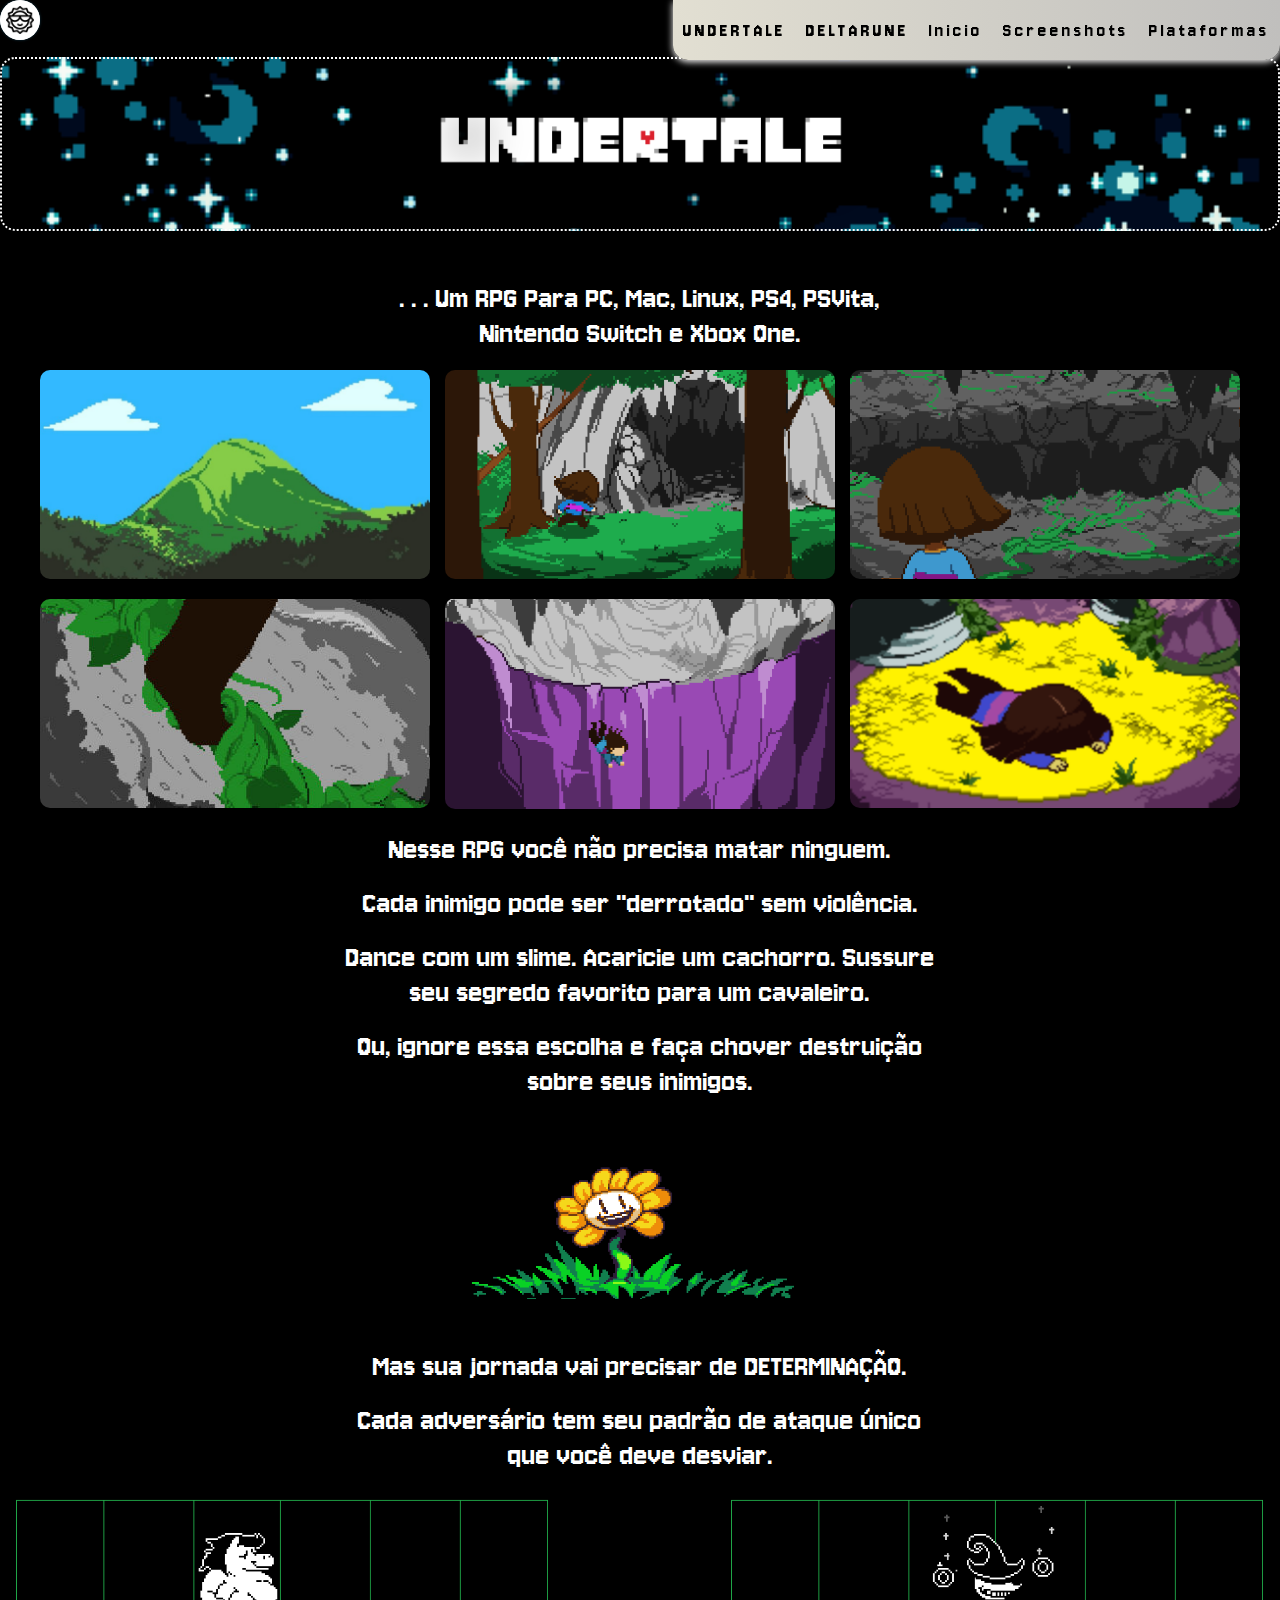
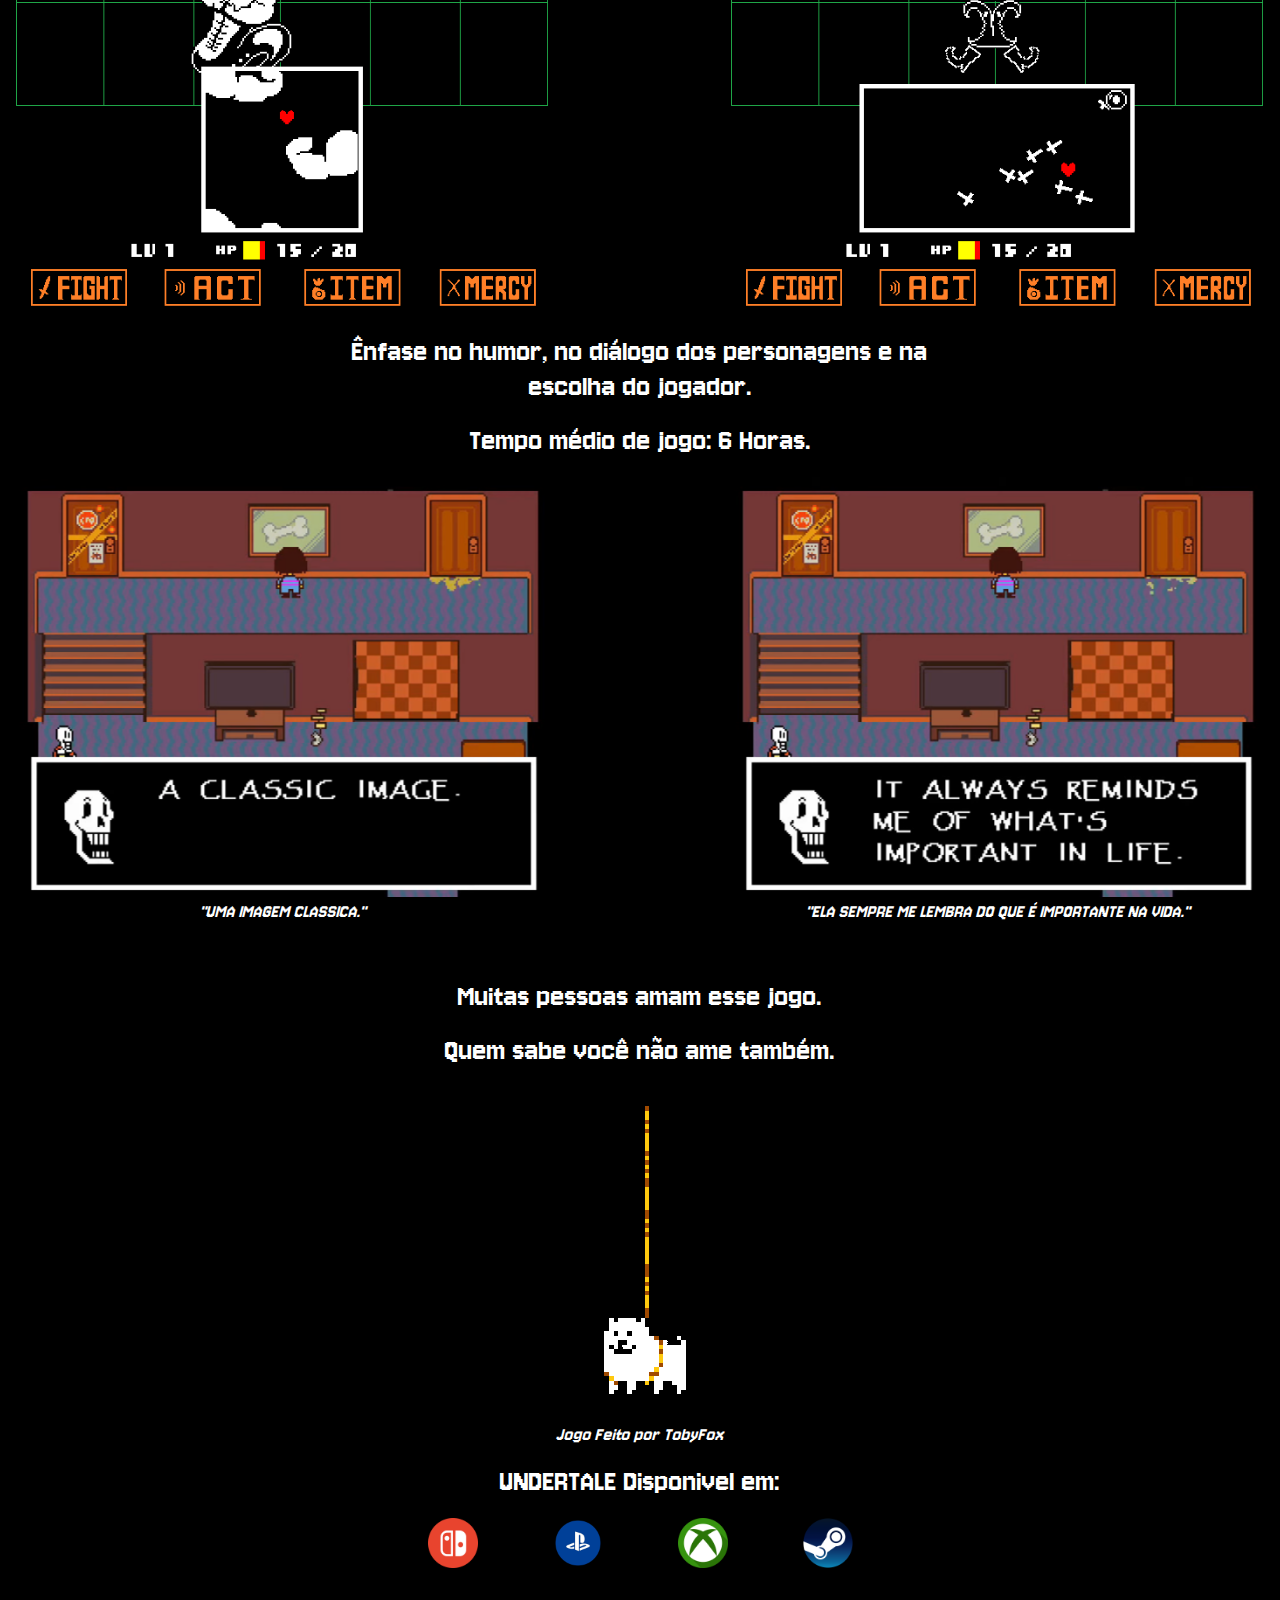
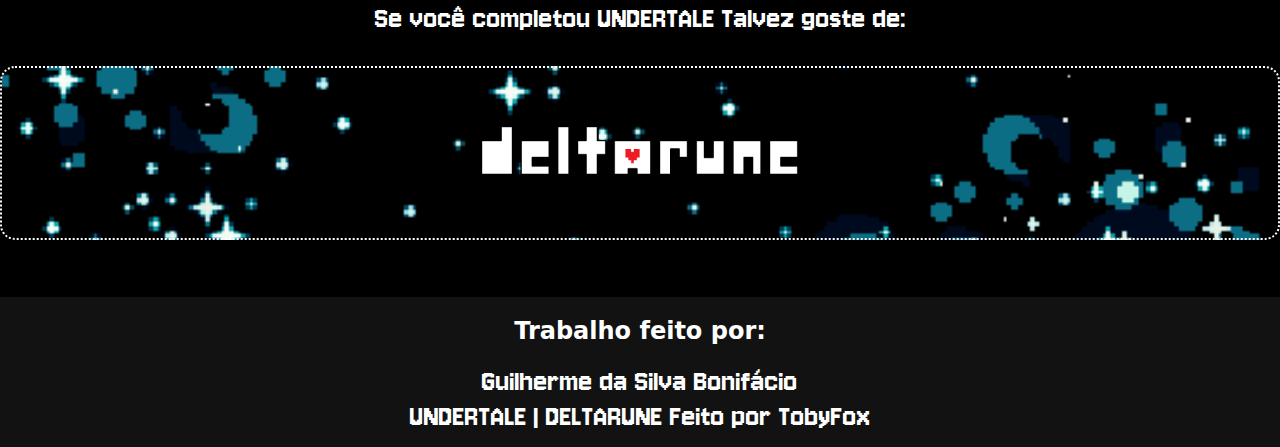
==== commit a951cd0f: "Finalizei (:" ====
--- a/index.html
+++ b/index.html
@@ -6,7 +6,7 @@
     <meta name="viewport" content="width=device-width, initial-scale=1.0">
     <title>Indie Bunny - Undertale</title>
     <link rel="stylesheet" href="css/style.css">
-    <link rel="shortcut icon" href="_imagens/UndertaleIcon.png">
+    <link rel="shortcut icon" href="_imagens/_siteIcone.png">
 </head>
 
 <body class="dark">
@@ -17,28 +17,23 @@
 
         <!-- LINKS DA PAGINA: -->
 
-        <nav class="nav-principal">
-            <ul class="nav-links">
-                <li><a href="index.html" class="undertale-page-link">UNDERTALE</a></li>
-                <li><a href="index.html" class="deltarune-page-link">DELTARUNE</a></li>
-                <li><a href="#" class="undertale-page-link">Inicio</a></li>
-                <li><a href="#" class="deltarune-page-link">Screenshots</a></li>
-                <li><a href="#" class="deltarune-page-link">Plataformas</a></li>
-
-            </ul>
-
+        <nav>
+            <div class="nav-principal">
+                <ul class="nav-links">
+                    <li><a href="index.html" class="undertale-page-link">UNDERTALE</a></li>
+                    <li><a href="deltarune.html" class="deltarune-page-link">DELTARUNE</a></li>
+                    <li><a href="#inicio-undertale" class="ancora-page-link">Inicio</a></li>
+                    <li><a href="#screenshots-undertale" class="ancora-page-link">Screenshots</a></li>
+                    <li><a href="#plataformas" class="ancora-page-link">Plataformas</a></li>
+
+                </ul>
+            </div>
+            <div class="botao-modo">
+                <div class="selecao"></div>
+
+            </div>
         </nav>
 
-        <!-- <button onclick="Temas()">Dark / Light</button>
- 
-        <button onclick="Nota()">Dê uma nota!</button> -->
-
-        <!-- LINKS DE ANCORA: -->
-
-        <!-- <nav class="navAncora">
-            <a href="#sobre">Sobre</a> |
-            <a href="#infos">Franquia</a>
-        </nav> -->
     </header>
 
 
@@ -47,24 +42,9 @@
     <!-- CONSTRUÇÃO DO MAIN -->
 
 
-    <main>
-
-        <!-- Fusão da "Titulo" -->
-        <!-- <div class="titulo">
-            <img class="logo1" src="_imagens/sackboyRender3.png" alt="">
-            <h1>
-                MEDIA MOLECULE
-            </h1>
-            <img class="logo2" src="_imagens/krisSprite1.gif" alt="">
- 
-        </div> -->
-
-
+    <main id="inicio-undertale">
+        <!-- INTRODUÇÃO, Section para LINK e Fundo logo UNDERTALE -->
         <br><br>
-
-        <!-- INTRODUÇÃO -->
-
-        <!-- Section para LINK e Fundo UNDERTALE -->
         <section class="container4">
             <!-- Container com IMAGEM -->
             <figure class="card-sites">
@@ -121,21 +101,28 @@
                 </div>
 
                 <br>
-                <!-- arrumar com p -->
-                <div class="texto-main">
-                    <h2>Nesse RPG você não precisa matar ninguem.</h2>
-                    <br>
-                    <h2>Cada inimigo pode ser "derrotado" sem violência.</h2>
-                    <br>
-                    <h2>Dance com um slime. Acaricie um cachorro. Sussure seu segredo favorito para um cavaleiro.</h2>
-                    <br>
-                    <h2>Ou, ignore essa escolha e faça chover destruição sobre seus inimigos.</h2>
-                </div>
-
-            </div>
-        </section>
-
-        <section class="container2">
+
+                <div class="texto-main">
+                    <!-- São varios "p" Propositalmente -->
+                    <p>Nesse RPG você não precisa matar ninguem.</p>
+
+                    <br>
+
+                    <p>Cada inimigo pode ser "derrotado" sem violência.</p>
+
+                    <br>
+
+                    <p>Dance com um slime. Acaricie um cachorro. Sussure seu segredo favorito para um cavaleiro.</p>
+
+                    <br>
+
+                    <p>Ou, ignore essa escolha e faça chover destruição sobre seus inimigos.</p>
+                </div>
+
+            </div>
+        </section>
+
+        <section class="container2" id="screenshots-undertale">
             <!-- Container com IMAGEM -->
         </section>
 
@@ -144,7 +131,7 @@
                 <div class="texto-main">
                     <h2>Mas sua jornada vai precisar de DETERMINAÇÃO.</h2>
                     <br>
-                    <h2>Cada adversário tem seu padrão de ataque único que você deve desviar.</h2>
+                    <p>Cada adversário tem seu padrão de ataque único que você deve desviar.</p>
                 </div>
 
                 <br>
@@ -166,9 +153,9 @@
                 <br>
 
                 <div class="texto-main">
-                    <h2>Ênfase no humor, no diálogo dos personagens e na escolha do jogador.</h2>
-                    <br>
-                    <h2>Tempo médio de jogo: 6 Horas.</h2>
+                    <p>Ênfase no humor, no diálogo dos personagens e na escolha do jogador.</p>
+                    <br>
+                    <p>Tempo médio de jogo: 6 Horas.</p>
 
                 </div>
 
@@ -192,15 +179,15 @@
                 <br><br><br>
 
                 <div class="texto-main">
-                    <h2>Muitas pessoas amam esse jogo.</h2>
-                    <br>
-                    <h2>Quem sabe você não ame também.</h2>
+                    <p>Muitas pessoas amam esse jogo.</p>
+                    <br>
+                    <p>Quem sabe você não ame também.</p>
 
                 </div>
 
                 <br><br>
 
-                <div class="undertale-game-fim">
+                <div class="undertale-game-fim" id="plataformas">
                     <figure>
                         <img src="_imagens/characterTobyFox.gif" alt="">
                         <figcaption>Jogo Feito por TobyFox</figcaption>
@@ -282,8 +269,9 @@
 
             <p>
                 Guilherme da Silva Bonifácio <br>
-                UNDERTALE Feito por TobyFox
+                UNDERTALE | DELTARUNE Feito por TobyFox
             </p>
+
         </div>
 
     </footer>
--- a/css/style.css
+++ b/css/style.css
@@ -15,32 +15,77 @@
 }
 
 /* Dark e Light Mode em BODY: */
-.dark {
-    /* background-color: #121212; */
-    background: linear-gradient(to top, black 70%, #121212);
-    /* background-image: url(../_imagens/undertaleWallpaper2.png);
+body {
+    background-color: black;
+    /* background: linear-gradient(to top, black 85%, #121212); */
+
+}
+
+/* Configuração do Menuzinho do botão para troca do modo */
+
+.botao-modo {
+    position: relative;
+    width: 40px;
+    height: 40px;
+    border-radius: 25px;
+    box-shadow: 0 0 2.5px 0 #36a2db59;
+    cursor: pointer;
+    background-color: white;
+    position: fixed;
+    top: 0;
+    z-index: 1;
+    float: left;
+    left: 0;
+}
+
+.selecao {
+    position: absolute;
+    top: 0;
+    left: 0;
+    width: 40px;
+    height: 100%;
+    border-radius: 50%;
+    background-color: white;
+    background-image: url(../_imagens/modoSol.png);
+    background-size: 70%;
     background-repeat: no-repeat;
-    background-position-x: center;
-    background-color: black; */
-
+    background-position: center;
+    text-align: center;
+    transition: left 1s;
+
+}
+
+.selecao-move {
+    background-image: url(../_imagens/modoLua.png);
+    background-color: black;
 }
 
 .light {
     background-color: rgb(245, 209, 179);
+
 
     p,
     h1,
     h2,
     h3,
-    li {
+    li,
+    figcaption {
         color: black;
     }
 
-    .nav-principal,
-    .container,
-    .container3 {
+    .texto-main h2 {
+        color: black;
+    }
+
+    .nav-principal {
         background-color: rgb(245, 179, 179);
         box-shadow: 0px 0px 0px 0px;
+        border: solid 1px  black;
+    }
+
+    .footer h2,
+    .footer p {
+        color: white;
     }
 }
 
@@ -68,7 +113,8 @@
     float: right;
     right: 0;
 
-    background-color: white;
+    background: linear-gradient(to right, #E2DFD2, #C0BFBD);
+    /* border: solid 1px black; */
     width: auto;
     height: 60px;
     border-radius: 0px 0px 15px 15px;
@@ -91,7 +137,7 @@
     padding: 10px;
 }
 
-@media(max-width:600px) {
+@media(max-width:639px) {
 
     /* Parte do header: */
     .nav-principal {
@@ -117,7 +163,8 @@
 }
 
 .undertale-page-link,
-.deltarune-page-link:hover {
+.deltarune-page-link,
+.ancora-page-link:hover {
     transition: all 0.5s;
     filter: drop-shadow(0px 0px 0.5px);
 }
@@ -128,6 +175,10 @@
 
 .deltarune-page-link:hover {
     color: #4300FF;
+}
+
+.ancora-page-link:hover {
+    color: black;
 }
 
 .nav-links a {
@@ -205,6 +256,7 @@
 .container6 {
     background-color: black;
     border: 2px solid white;
+    border-style: dotted;
     border-radius: 15px;
     display: flex;
     align-items: center;
@@ -267,11 +319,12 @@
 }
 
 .container5 {
-    background-image: url(../_imagens/zbannerTechno.png);
-}
-
-.container6 {
-    background-image: url(../_imagens/zbannerTechno2.jpg);
+    background-image: url(../_imagens/deltaruneWallpaper3.jpg);
+    background-position: top;
+    background-color: black;
+    background-size: 345px;
+    border: 0px solid white;
+
 }
 
 .card-sites {
@@ -324,17 +377,21 @@
     justify-content: center;
 }
 
+.grid img, .grid2 img{
+    border-radius: 10px;
+}
+
 .undertale-intro-img img {
     /* ARRUMAR O TAMANHO DISSO GUILHERME DO FUTURO */
     /* ARRUMAR O TAMANHO DISSO GUILHERME DO FUTURO */
-    width: 397px;
-    height: 213px;
-}
-
-.undertale-game-img img {
     width: 100%;
     height: 100%;
-
+}
+
+.undertale-game-img img {
+    width: 99%;
+    height: 100%;
+    /* border: 1px solid white; */
 }
 
 .grid2 {
@@ -373,15 +430,6 @@
 
 }
 
-/* .plataforma-jogo-icone .icone-nintendo:hover {
-    filter: drop-shadow(0px 0px 30px #e4000f);
-} */
-
-figure {
-    text-align: center;
-    /* border: 1px solid white; */
-}
-
 /* Imagens no fundo das escritas */
 
 .figuraFundo,
@@ -413,8 +461,8 @@
 /* Personalização do FOOTER: */
 
 .footer {
-    background-color: black;
     color: white;
+    background-color: #121212;
     height: 150px;
     text-align: center;
 }
@@ -441,10 +489,7 @@
     text-align: center;
 }
 
-h2,
-h3 {
-    color: white;
-}
+
 
 figcaption {
     color: white;
@@ -469,4 +514,9 @@
     width: 100px;
     height: 25px;
     cursor: pointer;
+}
+
+figure {
+    text-align: center;
+    /* border: 1px solid white; */
 }